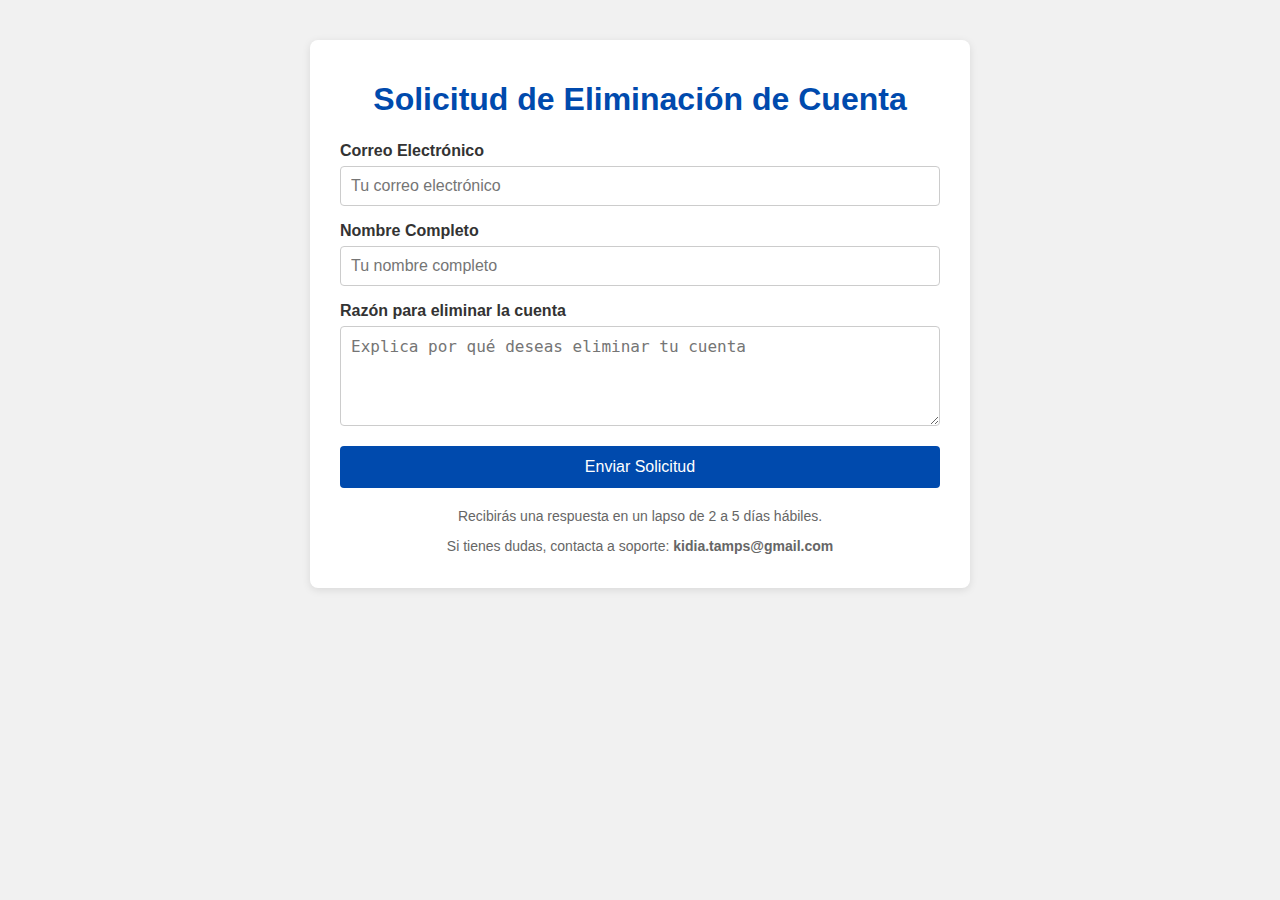
==== index.html @ 1baa38c1 "First commit" ====
<!DOCTYPE html>
<html lang="es">
<head>
  <meta charset="UTF-8">
  <meta name="viewport" content="width=device-width, initial-scale=1">
  <title>Solicitud de Eliminación de Cuenta - MiApp</title>
  <style>
    body {
      font-family: Arial, sans-serif;
      background: #f1f1f1;
      margin: 0;
      padding: 0;
      text-align: center;
      color: #333;
    }
    .container {
      max-width: 600px;
      margin: 40px auto;
      background: #fff;
      border-radius: 8px;
      box-shadow: 0 2px 8px rgba(0,0,0,0.1);
      padding: 20px 30px;
    }
    h1 {
      color: #004aad;
      margin-bottom: 24px;
    }
    label {
      display: block;
      text-align: left;
      margin-bottom: 6px;
      font-weight: bold;
    }
    input[type="text"],
    input[type="email"],
    textarea {
      width: 100%;
      padding: 10px;
      margin-bottom: 16px;
      border: 1px solid #ccc;
      border-radius: 4px;
      box-sizing: border-box;
      font-size: 16px;
    }
    textarea {
      resize: vertical;
      min-height: 100px;
    }
    button {
      background: #004aad;
      color: #fff;
      border: none;
      padding: 12px;
      border-radius: 4px;
      cursor: pointer;
      font-size: 16px;
      width: 100%;
    }
    button:hover {
      background: #003b8e;
    }
    .info {
      margin-top: 20px;
      font-size: 14px;
      color: #666;
    }
  </style>
</head>
<body>
  <div class="container">
    <h1>Solicitud de Eliminación de Cuenta</h1>
    <form id="deleteForm">
      <label for="email">Correo Electrónico</label>
      <input type="email" id="email" name="email" placeholder="Tu correo electrónico" required>

      <label for="nombre">Nombre Completo</label>
      <input type="text" id="nombre" name="nombre" placeholder="Tu nombre completo" required>

      <label for="motivo">Razón para eliminar la cuenta</label>
      <textarea id="motivo" name="motivo" placeholder="Explica por qué deseas eliminar tu cuenta" required></textarea>

      <button type="submit">Enviar Solicitud</button>
    </form>
    <div class="info">
      <p>Recibirás una respuesta en un lapso de 2 a 5 días hábiles.</p>
      <p>Si tienes dudas, contacta a soporte: <strong>kidia.tamps@gmail.com</strong></p>
    </div>
  </div>

  <script>
    document.getElementById('deleteForm').addEventListener('submit', function(e) {
      e.preventDefault(); // Evita el envío convencional del formulario

      // Extrae los datos del formulario
      const email = document.getElementById('email').value;
      const nombre = document.getElementById('nombre').value;
      const motivo = document.getElementById('motivo').value;

      // Construye el cuerpo del correo (puedes adaptarlo a tus necesidades)
      const body = encodeURIComponent(
        `Nombre: ${nombre}\nCorreo: ${email}\nMotivo para eliminar la cuenta:\n${motivo}`
      );

      // Abre el cliente de correo con mailto
      window.location.href = `mailto:tucorreo@dominio.com?subject=Solicitud%20de%20eliminación%20de%20cuenta&body=${body}`;

      // Después de 1 segundo, redirige a la página de confirmación
      setTimeout(() => {
        window.location.href = "confirmation.html";
      }, 1000);
    });
  </script>
</body>
</html>
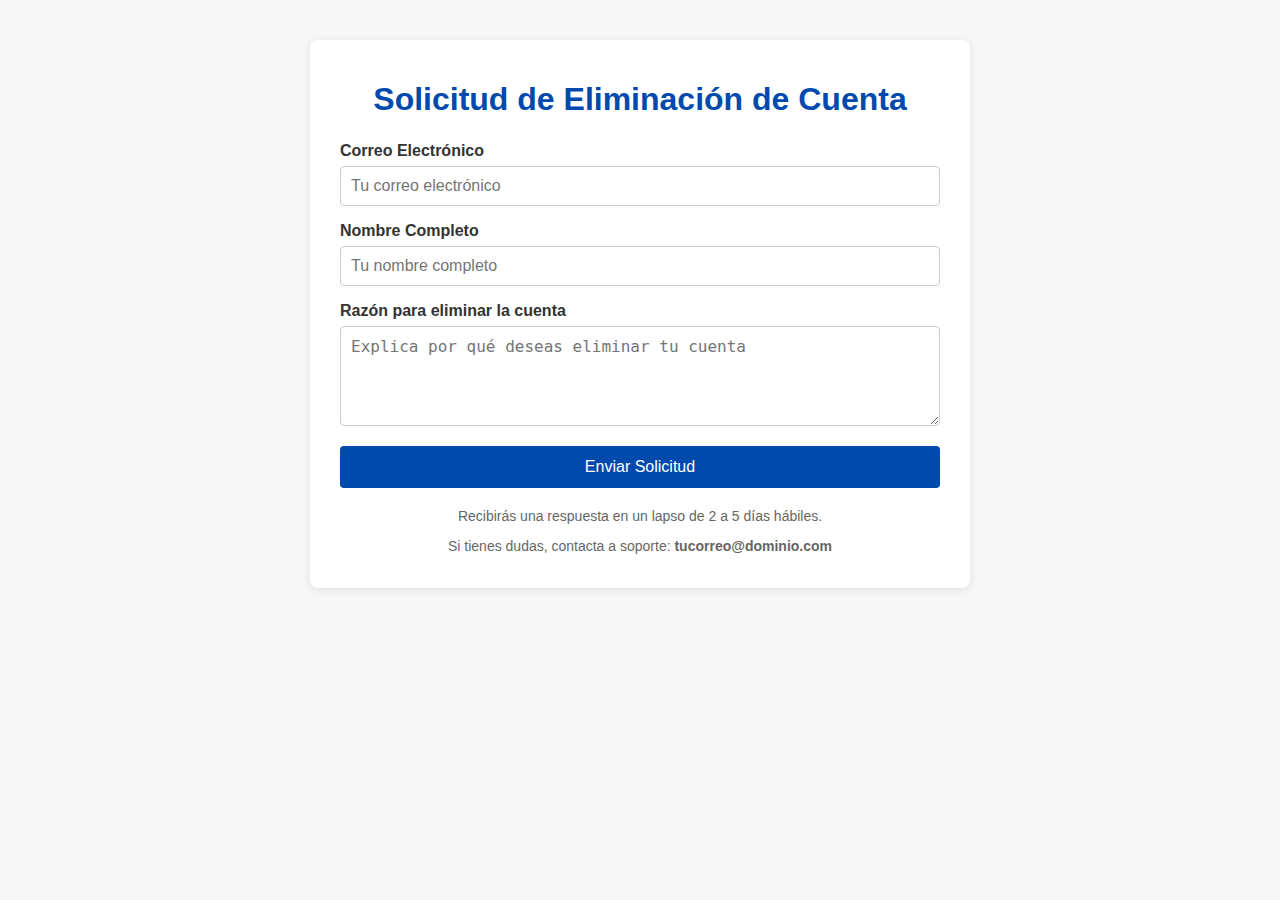
==== commit 81ab030a: "Second commit" ====
--- a/index.html
+++ b/index.html
@@ -4,67 +4,7 @@
   <meta charset="UTF-8">
   <meta name="viewport" content="width=device-width, initial-scale=1">
   <title>Solicitud de Eliminación de Cuenta - MiApp</title>
-  <style>
-    body {
-      font-family: Arial, sans-serif;
-      background: #f1f1f1;
-      margin: 0;
-      padding: 0;
-      text-align: center;
-      color: #333;
-    }
-    .container {
-      max-width: 600px;
-      margin: 40px auto;
-      background: #fff;
-      border-radius: 8px;
-      box-shadow: 0 2px 8px rgba(0,0,0,0.1);
-      padding: 20px 30px;
-    }
-    h1 {
-      color: #004aad;
-      margin-bottom: 24px;
-    }
-    label {
-      display: block;
-      text-align: left;
-      margin-bottom: 6px;
-      font-weight: bold;
-    }
-    input[type="text"],
-    input[type="email"],
-    textarea {
-      width: 100%;
-      padding: 10px;
-      margin-bottom: 16px;
-      border: 1px solid #ccc;
-      border-radius: 4px;
-      box-sizing: border-box;
-      font-size: 16px;
-    }
-    textarea {
-      resize: vertical;
-      min-height: 100px;
-    }
-    button {
-      background: #004aad;
-      color: #fff;
-      border: none;
-      padding: 12px;
-      border-radius: 4px;
-      cursor: pointer;
-      font-size: 16px;
-      width: 100%;
-    }
-    button:hover {
-      background: #003b8e;
-    }
-    .info {
-      margin-top: 20px;
-      font-size: 14px;
-      color: #666;
-    }
-  </style>
+  <link rel="stylesheet" href="styles.css">
 </head>
 <body>
   <div class="container">
@@ -83,32 +23,9 @@
     </form>
     <div class="info">
       <p>Recibirás una respuesta en un lapso de 2 a 5 días hábiles.</p>
-      <p>Si tienes dudas, contacta a soporte: <strong>kidia.tamps@gmail.com</strong></p>
+      <p>Si tienes dudas, contacta a soporte: <strong>tucorreo@dominio.com</strong></p>
     </div>
   </div>
-
-  <script>
-    document.getElementById('deleteForm').addEventListener('submit', function(e) {
-      e.preventDefault(); // Evita el envío convencional del formulario
-
-      // Extrae los datos del formulario
-      const email = document.getElementById('email').value;
-      const nombre = document.getElementById('nombre').value;
-      const motivo = document.getElementById('motivo').value;
-
-      // Construye el cuerpo del correo (puedes adaptarlo a tus necesidades)
-      const body = encodeURIComponent(
-        `Nombre: ${nombre}\nCorreo: ${email}\nMotivo para eliminar la cuenta:\n${motivo}`
-      );
-
-      // Abre el cliente de correo con mailto
-      window.location.href = `mailto:tucorreo@dominio.com?subject=Solicitud%20de%20eliminación%20de%20cuenta&body=${body}`;
-
-      // Después de 1 segundo, redirige a la página de confirmación
-      setTimeout(() => {
-        window.location.href = "confirmation.html";
-      }, 1000);
-    });
-  </script>
+  <script src="script.js"></script>
 </body>
 </html>
--- a/styles.css
+++ b/styles.css
@@ -0,0 +1,82 @@
+body {
+    font-family: Arial, sans-serif;
+    background: #f7f7f7;
+    margin: 0;
+    padding: 0;
+    color: #333;
+  }
+  
+  .container {
+    max-width: 600px;
+    margin: 40px auto;
+    background: #fff;
+    border-radius: 8px;
+    box-shadow: 0 2px 8px rgba(0, 0, 0, 0.1);
+    padding: 20px 30px;
+  }
+  
+  h1 {
+    text-align: center;
+    color: #004aad;
+    margin-bottom: 24px;
+  }
+  
+  label {
+    display: block;
+    margin-bottom: 6px;
+    font-weight: bold;
+  }
+  
+  input[type="text"],
+  input[type="email"],
+  textarea {
+    width: 100%;
+    padding: 10px;
+    margin-bottom: 16px;
+    border: 1px solid #ccc;
+    border-radius: 4px;
+    box-sizing: border-box;
+    font-size: 16px;
+  }
+  
+  textarea {
+    resize: vertical;
+    min-height: 100px;
+  }
+  
+  button {
+    background: #004aad;
+    color: #fff;
+    border: none;
+    padding: 12px;
+    border-radius: 4px;
+    cursor: pointer;
+    font-size: 16px;
+    width: 100%;
+  }
+  
+  button:hover {
+    background: #003b8e;
+  }
+  
+  .info {
+    margin-top: 20px;
+    font-size: 14px;
+    color: #666;
+    text-align: center;
+  }
+  
+  a {
+    display: inline-block;
+    margin-top: 20px;
+    text-decoration: none;
+    color: #fff;
+    background: #004aad;
+    padding: 10px 20px;
+    border-radius: 4px;
+  }
+  
+  a:hover {
+    background: #003b8e;
+  }
+  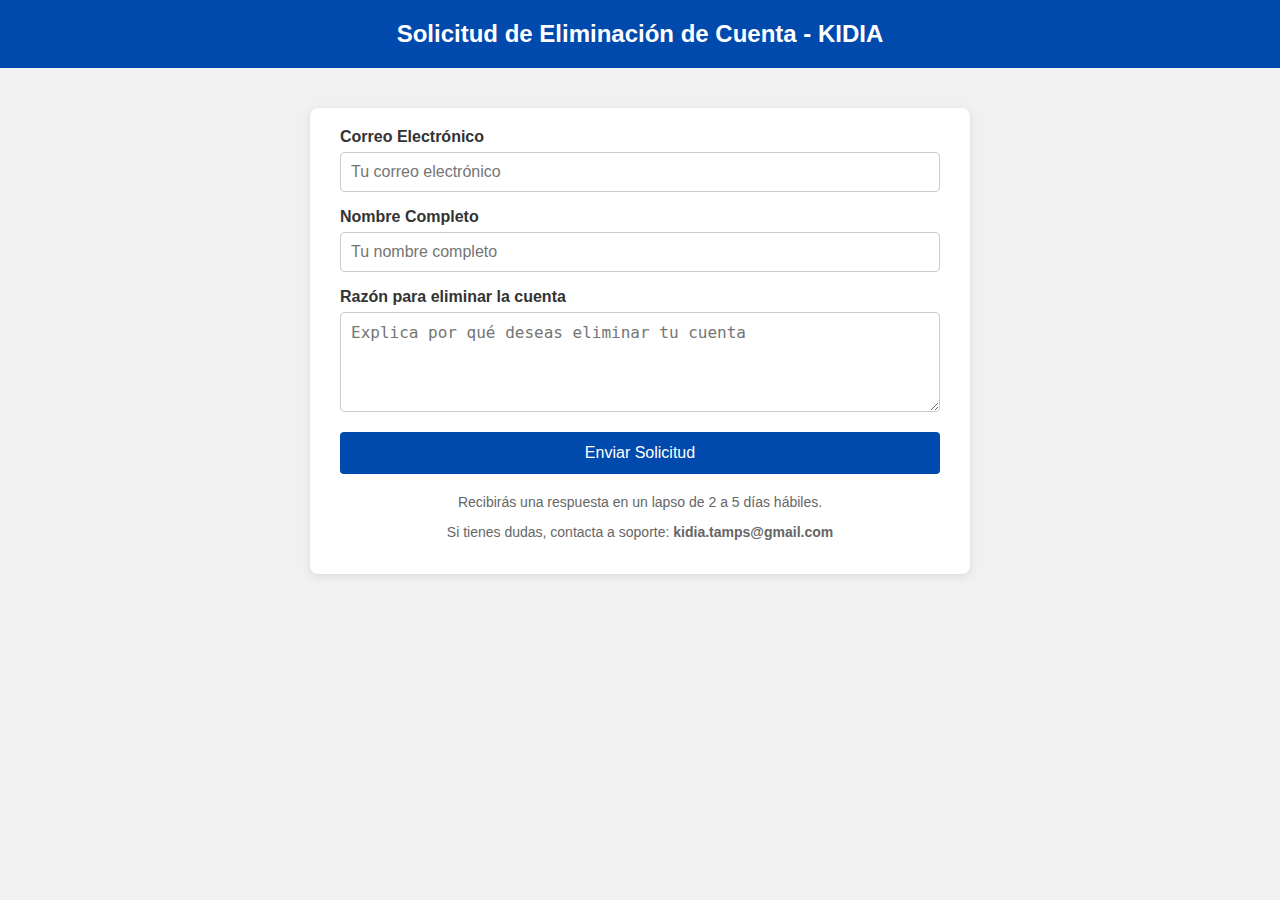
==== commit 40b83be3: "Third commit" ====
--- a/index.html
+++ b/index.html
@@ -3,12 +3,15 @@
 <head>
   <meta charset="UTF-8">
   <meta name="viewport" content="width=device-width, initial-scale=1">
-  <title>Solicitud de Eliminación de Cuenta - MiApp</title>
+  <title>Solicitud de Eliminación de Cuenta - Kidia</title>
   <link rel="stylesheet" href="styles.css">
 </head>
 <body>
+  <header>
+    <h1>Solicitud de Eliminación de Cuenta - KIDIA</h1>
+  </header>
+  
   <div class="container">
-    <h1>Solicitud de Eliminación de Cuenta</h1>
     <form id="deleteForm">
       <label for="email">Correo Electrónico</label>
       <input type="email" id="email" name="email" placeholder="Tu correo electrónico" required>
@@ -23,7 +26,8 @@
     </form>
     <div class="info">
       <p>Recibirás una respuesta en un lapso de 2 a 5 días hábiles.</p>
-      <p>Si tienes dudas, contacta a soporte: <strong>tucorreo@dominio.com</strong></p>
+      <p>Si tienes dudas, contacta a soporte: <strong>kidia.tamps@gmail.com
+    </strong></p>
     </div>
   </div>
   <script src="script.js"></script>
--- a/styles.css
+++ b/styles.css
@@ -1,21 +1,39 @@
+/* Estilos globales */
 body {
     font-family: Arial, sans-serif;
-    background: #f7f7f7;
+    background-color: #f1f1f1;
     margin: 0;
     padding: 0;
+    text-align: justify;
     color: #333;
   }
   
+  /* Header personalizado para Kidia */
+  header {
+    background-color: #004aad;
+    color: #fff;
+    padding: 20px;
+    text-align: center;
+    position: relative;
+  }
+  
+  header h1 {
+    margin: 0;
+    font-size: 24px;
+  }
+  
+  /* Contenedor principal */
   .container {
     max-width: 600px;
     margin: 40px auto;
     background: #fff;
     border-radius: 8px;
-    box-shadow: 0 2px 8px rgba(0, 0, 0, 0.1);
+    box-shadow: 0 2px 8px rgba(0,0,0,0.1);
     padding: 20px 30px;
   }
   
-  h1 {
+  /* Títulos y etiquetas */
+  h2 {
     text-align: center;
     color: #004aad;
     margin-bottom: 24px;
@@ -27,6 +45,7 @@
     font-weight: bold;
   }
   
+  /* Campos de formulario */
   input[type="text"],
   input[type="email"],
   textarea {
@@ -44,6 +63,7 @@
     min-height: 100px;
   }
   
+  /* Botón de envío */
   button {
     background: #004aad;
     color: #fff;
@@ -59,6 +79,7 @@
     background: #003b8e;
   }
   
+  /* Información adicional */
   .info {
     margin-top: 20px;
     font-size: 14px;
@@ -66,6 +87,7 @@
     text-align: center;
   }
   
+  /* Enlaces */
   a {
     display: inline-block;
     margin-top: 20px;
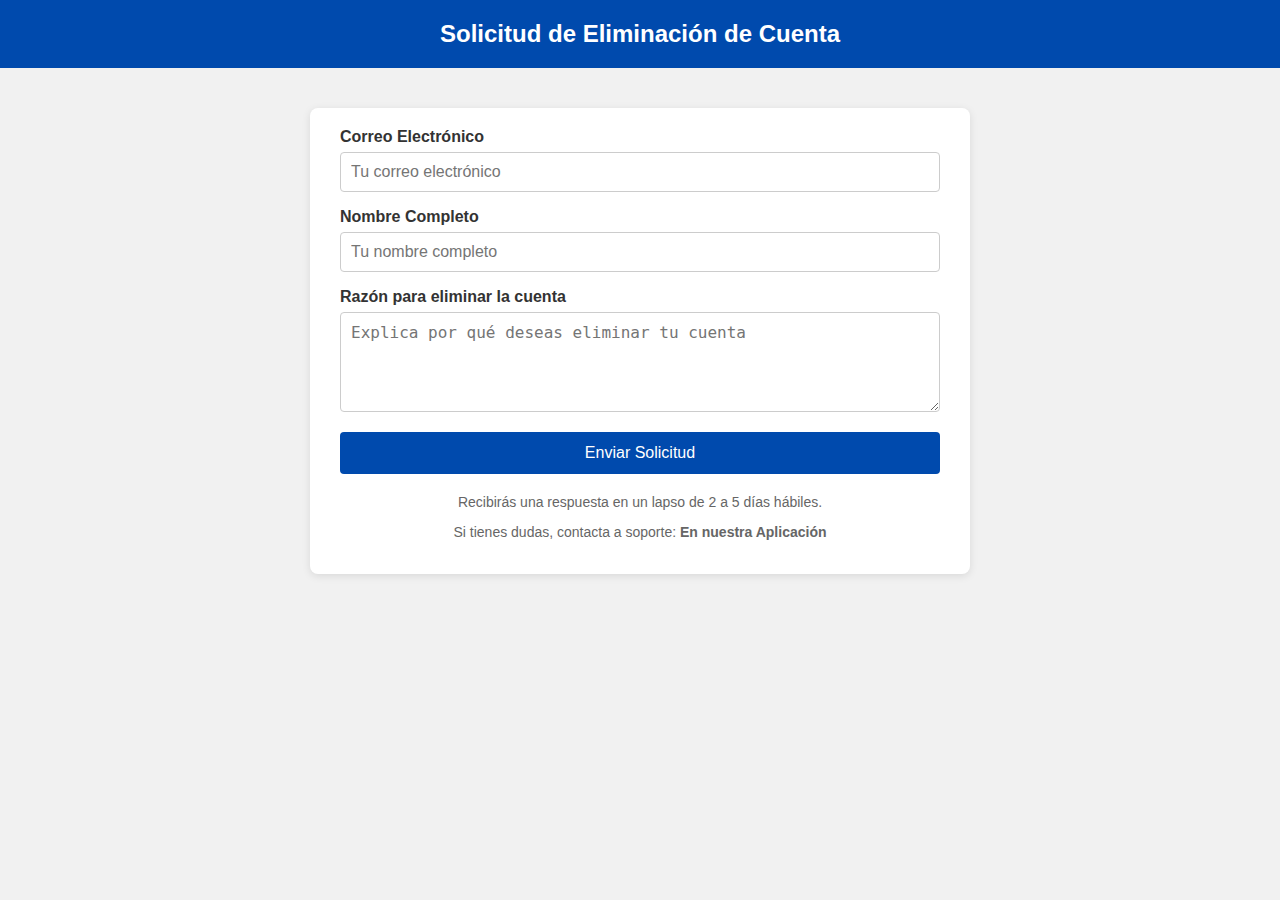
==== commit aafb1ef3: "Fourth commit" ====
--- a/index.html
+++ b/index.html
@@ -3,12 +3,12 @@
 <head>
   <meta charset="UTF-8">
   <meta name="viewport" content="width=device-width, initial-scale=1">
-  <title>Solicitud de Eliminación de Cuenta - Kidia</title>
+  <title>Solicitud de Eliminación de Cuenta</title>
   <link rel="stylesheet" href="styles.css">
 </head>
 <body>
   <header>
-    <h1>Solicitud de Eliminación de Cuenta - KIDIA</h1>
+    <h1>Solicitud de Eliminación de Cuenta</h1>
   </header>
   
   <div class="container">
@@ -26,7 +26,7 @@
     </form>
     <div class="info">
       <p>Recibirás una respuesta en un lapso de 2 a 5 días hábiles.</p>
-      <p>Si tienes dudas, contacta a soporte: <strong>kidia.tamps@gmail.com
+      <p>Si tienes dudas, contacta a soporte: <strong>En nuestra Aplicación
     </strong></p>
     </div>
   </div>
